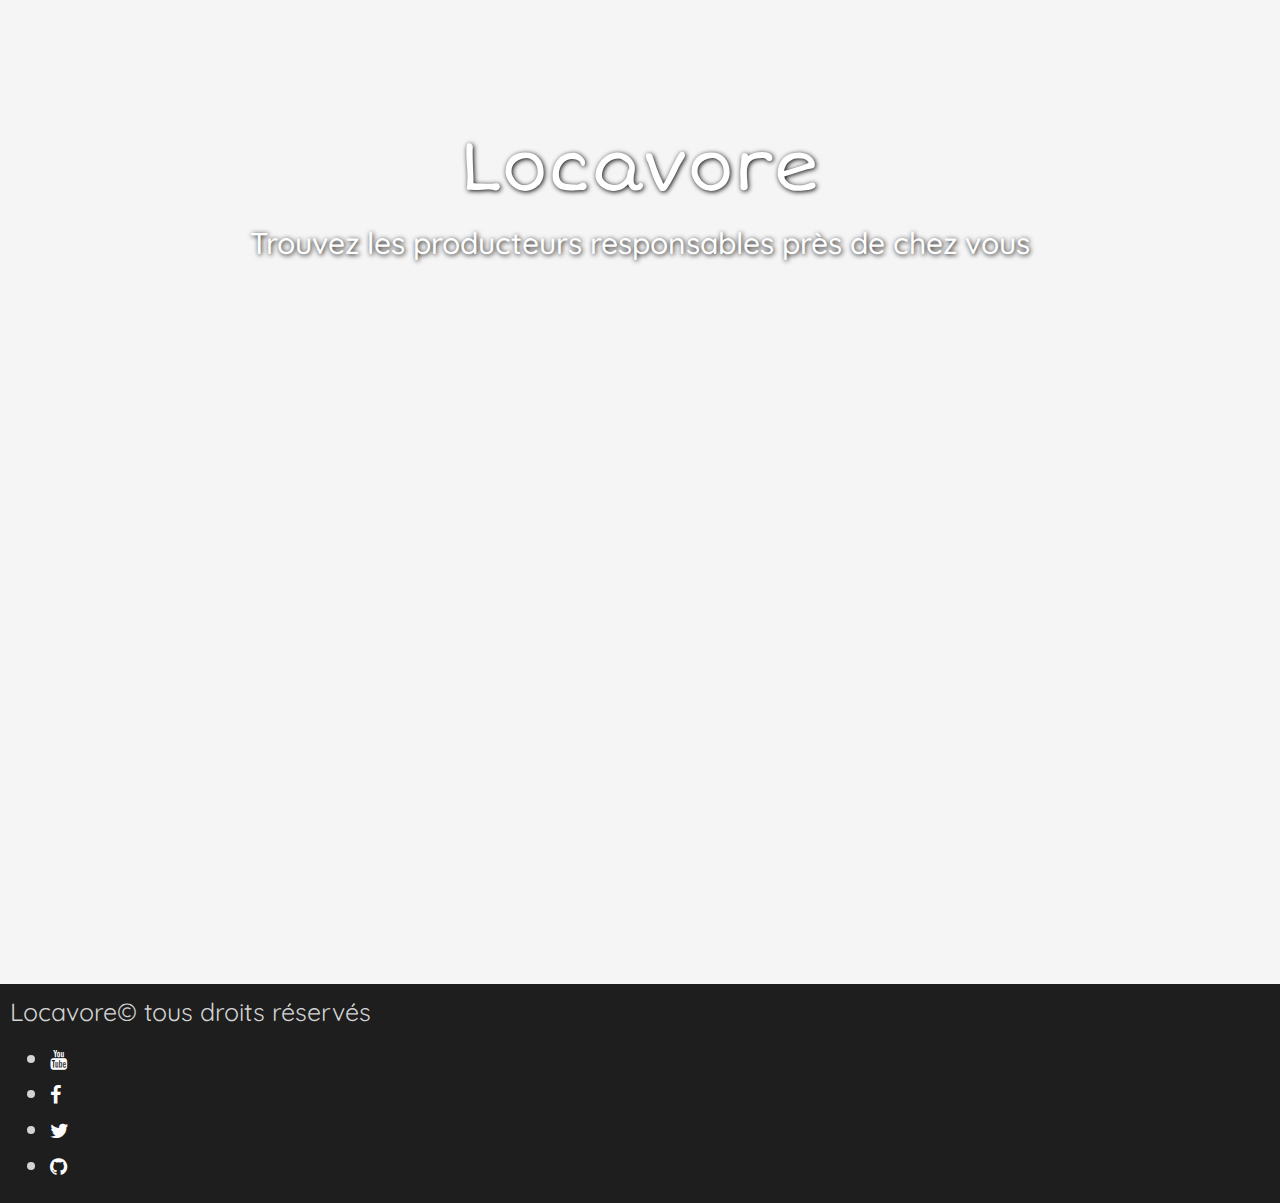
==== index.html @ 12b3997e "Initial commit" ====
<html>
<head>
  <link href='style.css' rel='stylesheet'>
  <meta charset="utf-8">
  <title>Locavore</title>
   <link rel="stylesheet" href="https://maxcdn.bootstrapcdn.com/font-awesome/4.4.0/css/font-awesome.min.css">
   <meta http-equiv="X-UA-Compatible" content="IE=edge">
  <meta name="viewport" content="width=device-width, initial-scale=1">
  <link rel="stylesheet" href="https://maxcdn.bootstrapcdn.com/bootstrap/3.2.0/css/bootstrap.min.css">
  <link href='style.css' rel='stylesheet'>
  <link href="https://fonts.googleapis.com/css?family=Annie+Use+Your+Telescope|Quicksand" rel="stylesheet">
</head>
<body>
  <div id="banner">
    <h1>Locavore</h1>
    <h2>Trouvez les producteurs responsables près de chez vous</h2>
  </div>
<div id="bouton">
  <p>
    <a href="H" class="btn btn-danger">Je fais mes courses</a>
  </p>
</div>
<div id="card-mask2">
  
</div>
<div id="carte">
  <p><iframe width="100%" height="400" frameborder="0" scrolling="no" allowtransparency="true" src="https://mapalist.com/map/660275" ></iframe></p>
</div>
<div id="card-mask">
  
</div>


  <div id="footer">
    <p>Locavore© tous droits réservés</p>
    <ul>
  <li><a href="#"><i class="fa fa-youtube"></i></a></li>
  <li><a href="#"><i class="fa fa-facebook"></i></a></li>
  <li><a href="#"><i class="fa fa-twitter"></i></a></li>
  <li><a href="#"><i class="fa fa-github"></i></a></li>
</ul>
  </div>
</body>
</html>
---- style.css ----
@import url('https://fonts.googleapis.com/css?family=Coming+Soon|Patrick+Hand+SC|Quicksand|Short+Stack');

body{
  background: rgb(245,245,245);
  color: green;
  font-size: 25px;
  font-family: Helvetica;
}
h1{
  font-family: 'Short Stack', cursive;
  color: #4E6E58;
  font-weight: lighter;
  font-size: 60px;
}
h2 {
  font-family: 'Quicksand', sans-serif;
  color: #C52233: lighter;
  font-size: 8px;
}
a {
  color: #FDFDFF;
  font-size: 20px;
}
a:hover {
  text-decoration: none;
  color: #F18805;
}
#banner{
  text-align: center;
  background-image: url("images/lukas-budimaier-93293-unsplash.jpg");
  background-size: cover;
  padding: 110px;
  color: white;
  text-shadow: 1px 1px 5px black;
  margin-bottom: 10px;
}
#banner h1 {
  color: white;
  font-size: 70px;
}
#banner h2 {
  font-size: 30px;
}
#banner p {
  color: white;
  opacity: 0.8;
  font-size: 30px;
  font-weight: lighter;
}
#bouton p {
  text-align: center;
}
#footer{
  padding: 10px;
  background: rgb(30, 30, 30);
  color: lightgrey;
  font-family: 'Quicksand', sans-serif;
}
#card{
  padding: 50px;
  font-weight: lighter;
}

#card-mask{
  height: 70px;
  z-index: 2;
  position: relative;
  top: -70px;
  background-color: rgb(245,245,245);
}
#card-mask2{
  height: 70px;
  z-index: 2;
  position: relative;
  top: -70px;
  background-color: rgb(245,245,245);
}
---- style.css ----
@import url('https://fonts.googleapis.com/css?family=Coming+Soon|Patrick+Hand+SC|Quicksand|Short+Stack');

body{
  background: rgb(245,245,245);
  color: green;
  font-size: 25px;
  font-family: Helvetica;
}
h1{
  font-family: 'Short Stack', cursive;
  color: #4E6E58;
  font-weight: lighter;
  font-size: 60px;
}
h2 {
  font-family: 'Quicksand', sans-serif;
  color: #C52233: lighter;
  font-size: 8px;
}
a {
  color: #FDFDFF;
  font-size: 20px;
}
a:hover {
  text-decoration: none;
  color: #F18805;
}
#banner{
  text-align: center;
  background-image: url("images/lukas-budimaier-93293-unsplash.jpg");
  background-size: cover;
  padding: 110px;
  color: white;
  text-shadow: 1px 1px 5px black;
  margin-bottom: 10px;
}
#banner h1 {
  color: white;
  font-size: 70px;
}
#banner h2 {
  font-size: 30px;
}
#banner p {
  color: white;
  opacity: 0.8;
  font-size: 30px;
  font-weight: lighter;
}
#bouton p {
  text-align: center;
}
#footer{
  padding: 10px;
  background: rgb(30, 30, 30);
  color: lightgrey;
  font-family: 'Quicksand', sans-serif;
}
#card{
  padding: 50px;
  font-weight: lighter;
}

#card-mask{
  height: 70px;
  z-index: 2;
  position: relative;
  top: -70px;
  background-color: rgb(245,245,245);
}
#card-mask2{
  height: 70px;
  z-index: 2;
  position: relative;
  top: -70px;
  background-color: rgb(245,245,245);
}
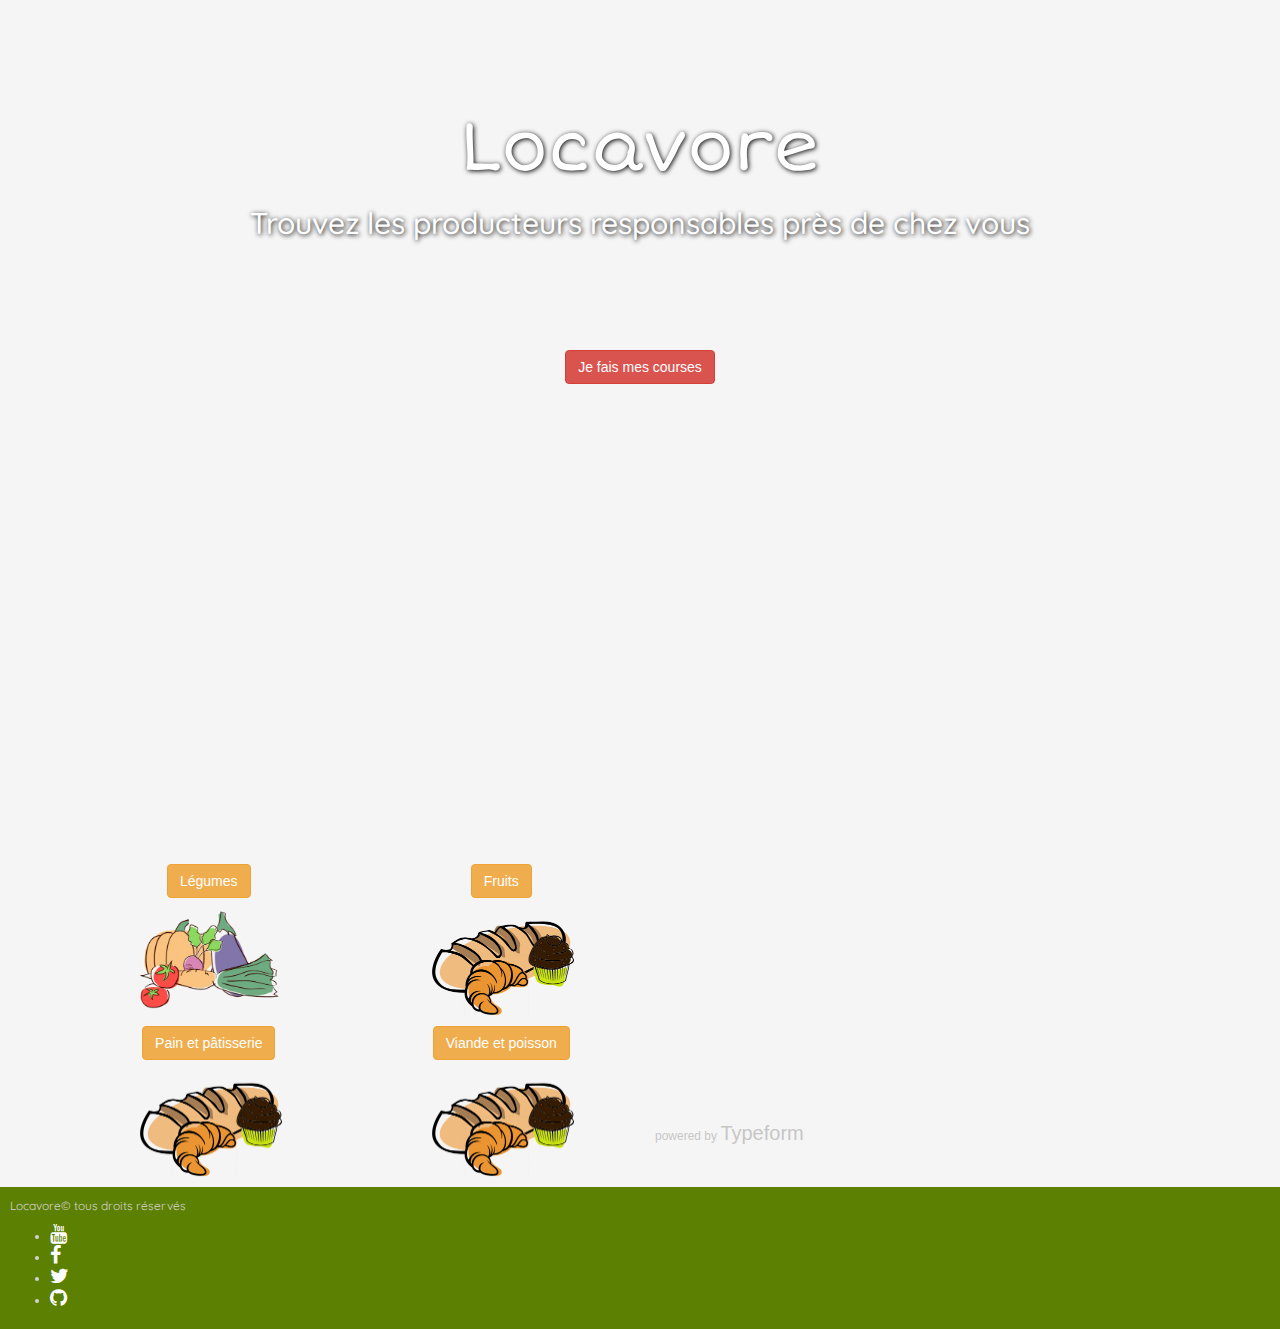
==== commit 93a2a852: "Ajout images et formulaire" ====
--- a/index.html
+++ b/index.html
@@ -20,15 +20,70 @@
     <a href="H" class="btn btn-danger">Je fais mes courses</a>
   </p>
 </div>
-<div id="card-mask2">
-  
+<div id="card-mask-top"></div>
+<div id="carte">
+  <p><iframe width="100%" height="400" frameborder="0" scrolling="no" allowtransparency="true" src="https://mapalist.com/map/660291" ></iframe></p>
 </div>
-<div id="carte">
-  <p><iframe width="100%" height="400" frameborder="0" scrolling="no" allowtransparency="true" src="https://mapalist.com/map/660275" ></iframe></p>
+<div id="card-mask-bottom"></div>
+
+
+<div class="container">
+  <div class="row">
+    
+    <div class="col-xs-6">
+  <div class="row">
+
+    <div class="col-xs-12 col-sm-6 col-md-6">
+      <div class="catégorie">
+        <p>
+          <a href="H"class="btn btn-warning">Légumes</a>
+        </p>
+        <img src="images/légumesmieux.png" width="150">
+      </div>
+    </div>
+
+    <div class="col-xs-12 col-sm-6 col-md-6">
+      <div class="catégorie">
+        <p>
+          <a href="H"class="btn btn-warning">Fruits</a>
+          <img src="images/boulangerie.png" width="150">
+        </p>
+      </div>
+    </div>
+
+    <div class="col-xs-12 col-sm-6 col-md-6">
+      <div class="catégorie">
+        <p>
+          <a href="H"class="btn btn-warning">Pain et pâtisserie</a>
+           <img src="images/boulangerie.png" width="150">
+        </p>
+      </div>
+    </div>
+
+    <div class="col-xs-12 col-sm-6 col-md-6">
+      <div class="catégorie">
+        <p>
+          <a href="H"class="btn btn-warning">Viande et poisson</a>
+          <img src="images/boulangerie.png" width="150">
+        </p>
+      </div>
+    </div>
+
+  </div>
+
+    </div>
+
+    <div class="col-xs-6">
+      <div class="typeform-widget" data-url="https://claudiadutrieux.typeform.com/to/Co4oAA" style="width: 40%; height: 250px;"></div> <script> (function() { var qs,js,q,s,d=document, gi=d.getElementById, ce=d.createElement, gt=d.getElementsByTagName, id="typef_orm", b="https://embed.typeform.com/"; if(!gi.call(d,id)) { js=ce.call(d,"script"); js.id=id; js.src=b+"embed.js"; q=gt.call(d,"script")[0]; q.parentNode.insertBefore(js,q) } })() </script> <div style="font-family: Sans-Serif;font-size: 12px;color: #999;opacity: 0.5; padding-top: 5px;"> powered by <a href="https://admin.typeform.com/signup?utm_campaign=Co4oAA&utm_source=typeform.com-11889337-Basic&utm_medium=typeform&utm_content=typeform-embedded-poweredbytypeform&utm_term=EN" style="color: #999" target="_blank">Typeform</a> </div>
+
+    </div>
+
+  </div>
 </div>
-<div id="card-mask">
-  
-</div>
+
+
+
+
 
 
   <div id="footer">
--- a/style.css
+++ b/style.css
@@ -29,7 +29,7 @@
   text-align: center;
   background-image: url("images/lukas-budimaier-93293-unsplash.jpg");
   background-size: cover;
-  padding: 110px;
+  padding: 90px;
   color: white;
   text-shadow: 1px 1px 5px black;
   margin-bottom: 10px;
@@ -52,26 +52,25 @@
 }
 #footer{
   padding: 10px;
-  background: rgb(30, 30, 30);
+  background: #5C8001;
   color: lightgrey;
   font-family: 'Quicksand', sans-serif;
+  font-size: 12px;
 }
 #card{
   padding: 50px;
   font-weight: lighter;
 }
-
-#card-mask{
-  height: 70px;
+#card-mask-bottom{
+  height: 60px;
   z-index: 2;
   position: relative;
   top: -70px;
   background-color: rgb(245,245,245);
 }
-#card-mask2{
-  height: 70px;
-  z-index: 2;
-  position: relative;
-  top: -70px;
-  background-color: rgb(245,245,245);
+.catégorie{
+  margin-left: 30px;
+  margin-right: 15px;
+  margin-bottom: 10px;
+  text-align: center;
 }--- a/style.css
+++ b/style.css
@@ -29,7 +29,7 @@
   text-align: center;
   background-image: url("images/lukas-budimaier-93293-unsplash.jpg");
   background-size: cover;
-  padding: 110px;
+  padding: 90px;
   color: white;
   text-shadow: 1px 1px 5px black;
   margin-bottom: 10px;
@@ -52,26 +52,25 @@
 }
 #footer{
   padding: 10px;
-  background: rgb(30, 30, 30);
+  background: #5C8001;
   color: lightgrey;
   font-family: 'Quicksand', sans-serif;
+  font-size: 12px;
 }
 #card{
   padding: 50px;
   font-weight: lighter;
 }
-
-#card-mask{
-  height: 70px;
+#card-mask-bottom{
+  height: 60px;
   z-index: 2;
   position: relative;
   top: -70px;
   background-color: rgb(245,245,245);
 }
-#card-mask2{
-  height: 70px;
-  z-index: 2;
-  position: relative;
-  top: -70px;
-  background-color: rgb(245,245,245);
+.catégorie{
+  margin-left: 30px;
+  margin-right: 15px;
+  margin-bottom: 10px;
+  text-align: center;
 }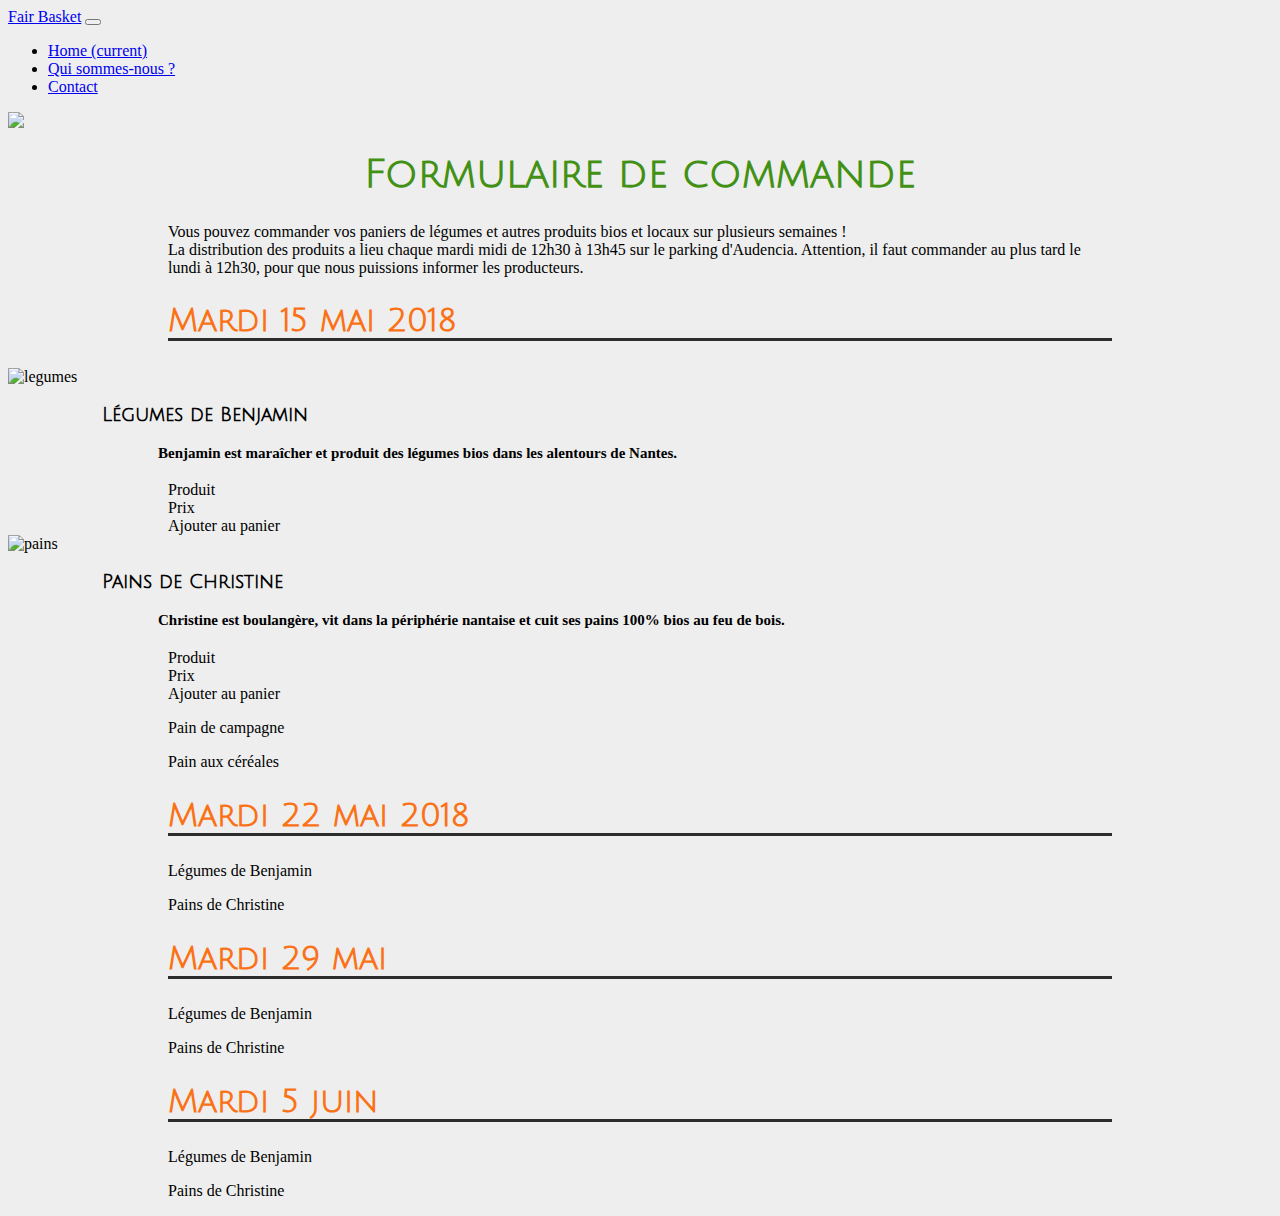
==== commit 027186df: "Test dimensionnement variable des polices" ====
--- a/index.html
+++ b/index.html
@@ -1,99 +1,103 @@
+<!-- déclare qu'on est en HTML5 -->
+<!DOCTYPE html>
 <html>
-<head>
-  <link href='style.css' rel='stylesheet'>
-  <meta charset="utf-8">
-  <title>Locavore</title>
-   <link rel="stylesheet" href="https://maxcdn.bootstrapcdn.com/font-awesome/4.4.0/css/font-awesome.min.css">
-   <meta http-equiv="X-UA-Compatible" content="IE=edge">
-  <meta name="viewport" content="width=device-width, initial-scale=1">
-  <link rel="stylesheet" href="https://maxcdn.bootstrapcdn.com/bootstrap/3.2.0/css/bootstrap.min.css">
-  <link href='style.css' rel='stylesheet'>
-  <link href="https://fonts.googleapis.com/css?family=Annie+Use+Your+Telescope|Quicksand" rel="stylesheet">
+  <head>
+    <!-- Encodage : affichage accents, ... -->
+    <meta charset="utf-8">
+    <!-- indique le style à appliquer à la page -->
+    
+    <title>Fair Basket Audencia</title>
+
+   <link href="bootstrap/css/bootstrap.min.css" rel="stylesheet">
+<link rel="stylesheet" href="https://stackpath.bootstrapcdn.com/bootstrap/4.1.0/css/bootstrap.min.css" integrity="sha384-9gVQ4dYFwwWSjIDZnLEWnxCjeSWFphJiwGPXr1jddIhOegiu1FwO5qRGvFXOdJZ4" crossorigin="anonymous">
+<link rel="stylesheet" href="style.css" />
+
+<link href="https://fonts.googleapis.com/css?family=Julius+Sans+One" rel="stylesheet">
+
 </head>
-<body>
-  <div id="banner">
-    <h1>Locavore</h1>
-    <h2>Trouvez les producteurs responsables près de chez vous</h2>
+   
+  <body>
+<nav class="navbar navbar-expand-lg navbar-light bg-light">
+  <a class="navbar-brand" href="#">Fair Basket</a>
+  <button class="navbar-toggler" type="button" data-toggle="collapse" data-target="#navbarNav" aria-controls="navbarNav" aria-expanded="false" aria-label="Toggle navigation">
+    <span class="navbar-toggler-icon"></span>
+  </button>
+  <div class="collapse navbar-collapse" id="navbarNav">
+    <ul class="navbar-nav">
+      <li class="nav-item active">
+        <a class="nav-link" href="#">Home <span class="sr-only">(current)</span></a>
+      </li>
+      <li class="nav-item">
+        <a class="nav-link" href="#">Qui sommes-nous ?</a>
+      </li>
+      <li class="nav-item">
+        <a class="nav-link" href="#">Contact</a>
+      </li>
+    </ul>
   </div>
-<div id="bouton">
-  <p>
-    <a href="H" class="btn btn-danger">Je fais mes courses</a>
-  </p>
-</div>
-<div id="card-mask-top"></div>
-<div id="carte">
-  <p><iframe width="100%" height="400" frameborder="0" scrolling="no" allowtransparency="true" src="https://mapalist.com/map/660291" ></iframe></p>
-</div>
-<div id="card-mask-bottom"></div>
+</nav>
+    <img src="images/fairbasketbannieresite.png" width="100%">
 
+    <h1><strong>Formulaire de commande</strong></h1>
 
-<div class="container">
-  <div class="row">
-    
-    <div class="col-xs-6">
-  <div class="row">
+    <p>Vous pouvez commander vos paniers de légumes et autres produits bios et locaux sur plusieurs semaines ! <br/ >La distribution des produits a lieu chaque mardi midi de 12h30 à 13h45 sur le parking d'Audencia. Attention, il faut commander au plus tard le lundi à 12h30, pour que nous puissions informer les producteurs.</p>
 
-    <div class="col-xs-12 col-sm-6 col-md-6">
-      <div class="catégorie">
-        <p>
-          <a href="H"class="btn btn-warning">Légumes</a>
-        </p>
-        <img src="images/légumesmieux.png" width="150">
+    <h2 class="weekorder">Mardi 15 mai 2018</h2>
+
+    <div class=container-fluid>
+      <div class="order">
+        <div class="col-xs-12 col-sm-6 col-md-4 col-lg-4">
+          <img src="images/legumes2.jpg" alt="legumes" width="100">
+        </div>
+        <div class="col-xs-12 col-sm-6 col-md-4 col-lg-4">
+            <h3>Légumes de Benjamin</h3>
+            <h4>Benjamin est maraîcher et produit des légumes bios dans les alentours de Nantes.</h4>
+        </div>
+        <div class="col-xs-12 col-sm-12 col-md-4 col-lg-4">
+            <div class="titleproduct">
+              <div class="col-xs-4 col-sm-4 col-md-2 col-lg-2">Produit</div>
+              <div class="col-xs-4 col-sm-4 col-md-1 col-lg-1">Prix</div>
+              <div class="col-xs-4 col-sm-4 col-md-1 col-lg-1">Ajouter au panier</div>
+            </div>
+          </div>
+        </div>
       </div>
     </div>
 
-    <div class="col-xs-12 col-sm-6 col-md-6">
-      <div class="catégorie">
-        <p>
-          <a href="H"class="btn btn-warning">Fruits</a>
-          <img src="images/boulangerie.png" width="150">
-        </p>
+    <div class=container-fluid>
+      <div class="order">
+        <div class="col-xs-12 col-sm-6 col-md-4 col-lg-4">
+          <img src="images/pain.jpg" alt="pains" width="100">
+        </div>
+        <div class="col-xs-12 col-sm-6 col-md-4 col-lg-4">
+            <h3>Pains de Christine</h3>
+            <h4>Christine est boulangère, vit dans la périphérie nantaise et cuit ses pains 100% bios au feu de bois.</h4>
+        </div>
+        <div class="col-xs-12 col-sm-12 col-md-4 col-lg-4">
+          <div class="titleproduct">
+              <div class="col-xs-4 col-sm-4 col-md-2 col-lg-2">Produit</div>
+              <div class="col-xs-4 col-sm-4 col-md-1 col-lg-1">Prix</div>
+              <div class="col-xs-4 col-sm-4 col-md-1 col-lg-1">Ajouter au panier</div>
+            </div>
+          </div>
+        </div>
       </div>
     </div>
+        
+    <p>Pain de campagne</p>
+    <p>Pain aux céréales</p>
 
-    <div class="col-xs-12 col-sm-6 col-md-6">
-      <div class="catégorie">
-        <p>
-          <a href="H"class="btn btn-warning">Pain et pâtisserie</a>
-           <img src="images/boulangerie.png" width="150">
-        </p>
-      </div>
-    </div>
+    <h2 class="weekorder">Mardi 22 mai 2018</h2>
+    <p>Légumes de Benjamin</p>
+    <p>Pains de Christine</p>
 
-    <div class="col-xs-12 col-sm-6 col-md-6">
-      <div class="catégorie">
-        <p>
-          <a href="H"class="btn btn-warning">Viande et poisson</a>
-          <img src="images/boulangerie.png" width="150">
-        </p>
-      </div>
-    </div>
+    <h2 class="weekorder">Mardi 29 mai</h2>
+    <p>Légumes de Benjamin</p>
+    <p>Pains de Christine</p>
 
-  </div>
+    <h2 class="weekorder">Mardi 5 juin</h2>
+    <p>Légumes de Benjamin</p>
+    <p>Pains de Christine</p>
 
-    </div>
-
-    <div class="col-xs-6">
-      <div class="typeform-widget" data-url="https://claudiadutrieux.typeform.com/to/Co4oAA" style="width: 40%; height: 250px;"></div> <script> (function() { var qs,js,q,s,d=document, gi=d.getElementById, ce=d.createElement, gt=d.getElementsByTagName, id="typef_orm", b="https://embed.typeform.com/"; if(!gi.call(d,id)) { js=ce.call(d,"script"); js.id=id; js.src=b+"embed.js"; q=gt.call(d,"script")[0]; q.parentNode.insertBefore(js,q) } })() </script> <div style="font-family: Sans-Serif;font-size: 12px;color: #999;opacity: 0.5; padding-top: 5px;"> powered by <a href="https://admin.typeform.com/signup?utm_campaign=Co4oAA&utm_source=typeform.com-11889337-Basic&utm_medium=typeform&utm_content=typeform-embedded-poweredbytypeform&utm_term=EN" style="color: #999" target="_blank">Typeform</a> </div>
-
-    </div>
-
-  </div>
-</div>
-
-
-
-
-
-
-  <div id="footer">
-    <p>Locavore© tous droits réservés</p>
-    <ul>
-  <li><a href="#"><i class="fa fa-youtube"></i></a></li>
-  <li><a href="#"><i class="fa fa-facebook"></i></a></li>
-  <li><a href="#"><i class="fa fa-twitter"></i></a></li>
-  <li><a href="#"><i class="fa fa-github"></i></a></li>
-</ul>
-  </div>
-</body>
+  </body>
 </html>--- a/style.css
+++ b/style.css
@@ -1,76 +1,99 @@
-@import url('https://fonts.googleapis.com/css?family=Coming+Soon|Patrick+Hand+SC|Quicksand|Short+Stack');
+/* commentaires 
 
-body{
-  background: rgb(245,245,245);
-  color: green;
-  font-size: 25px;
-  font-family: Helvetica;
+on peut appeler des classes en écrivant leur nom en tant que balise
+pour appeler un id le faire précéder de #
+pour appeler toutes les balises : *
+
+h1 em : selectionne toutes les balises em contenues dans h1
+h2 + p : selectionne le premier p après les h2
+
+a[title] : tous les a (liens) qui ont un attribut title (infobulle)
+a[title="nom"] : contiennent le mot nom exactement
+a[title*="nom"] : continent le mot nom 
+
+font-family: police1, police2, police3, police4; //conseillé d'indiquer 3/4 polices pour être sûr qu'une fonctionne
+
+font-style : italic/oblique/normal;
+font-weight : bold/normal; mettre en gras
+text-decoration : underline/line-through/overligne/blink/none;
+text-align : left/right/center/justify; ne fonctionne que sur des balises de type bloc ! p, div, h
+
+faire flotter une image :
+.nomimage
+{
+float : right/left;
 }
-h1{
-  font-family: 'Short Stack', cursive;
-  color: #4E6E58;
-  font-weight: lighter;
-  font-size: 60px;
+
+
+pour arrêter le flottant :
+.nombalisetexte
+{
+clear : left/right/both;
 }
-h2 {
-  font-family: 'Quicksand', sans-serif;
-  color: #C52233: lighter;
-  font-size: 8px;
+
+couleurs : méthode RGB ou méthode héxadécimale
+https://www.webpagefx.com/web-design/color-picker/00b035
+
+*/
+
+h1
+{
+  color: #429114;
+  font-size: 2.5em;
+  text-align: center;
+  margin-top: 0.5em;
+  font-family: 'Julius Sans One', sans-serif;
 }
-a {
-  color: #FDFDFF;
-  font-size: 20px;
+
+h2
+{
+  color: #FA7116;
+  font-size: 2em;
+  margin-left: 5em;
+  margin-right: 5em;
+  font-family: 'Julius Sans One', sans-serif;
 }
-a:hover {
-  text-decoration: none;
-  color: #F18805;
+
+h3
+{
+  font-family: 'Julius Sans One', sans-serif;
+  font-size: 1,5em;
+  margin-left: 5em;
+  margin-right: 5em;
 }
-#banner{
-  text-align: center;
-  background-image: url("images/lukas-budimaier-93293-unsplash.jpg");
-  background-size: cover;
-  padding: 90px;
-  color: white;
-  text-shadow: 1px 1px 5px black;
-  margin-bottom: 10px;
+
+h4
+{
+  font-size: 15px;
+  margin-right: 10em;
+  margin-left: 10em;
 }
-#banner h1 {
-  color: white;
-  font-size: 70px;
+
+p
+{
+    color: black;
+    font-size: 1em;
+    margin-left: 10em;
+    margin-right: 10em;
 }
-#banner h2 {
-  font-size: 30px;
+
+.titleproduct
+{
+  margin-left: 10em;
+  margin-right: 10em;
 }
-#banner p {
-  color: white;
-  opacity: 0.8;
-  font-size: 30px;
-  font-weight: lighter;
+
+.pains, .legumes 
+{
+  float:left;
 }
-#bouton p {
-  text-align: center;
+
+.weekorder
+{
+  border-bottom: grey outset;
 }
-#footer{
-  padding: 10px;
-  background: #5C8001;
-  color: lightgrey;
-  font-family: 'Quicksand', sans-serif;
-  font-size: 12px;
-}
-#card{
-  padding: 50px;
-  font-weight: lighter;
-}
-#card-mask-bottom{
-  height: 60px;
-  z-index: 2;
-  position: relative;
-  top: -70px;
-  background-color: rgb(245,245,245);
-}
-.catégorie{
-  margin-left: 30px;
-  margin-right: 15px;
-  margin-bottom: 10px;
-  text-align: center;
+
+body
+{
+  background-color: #EEEEEE;
 }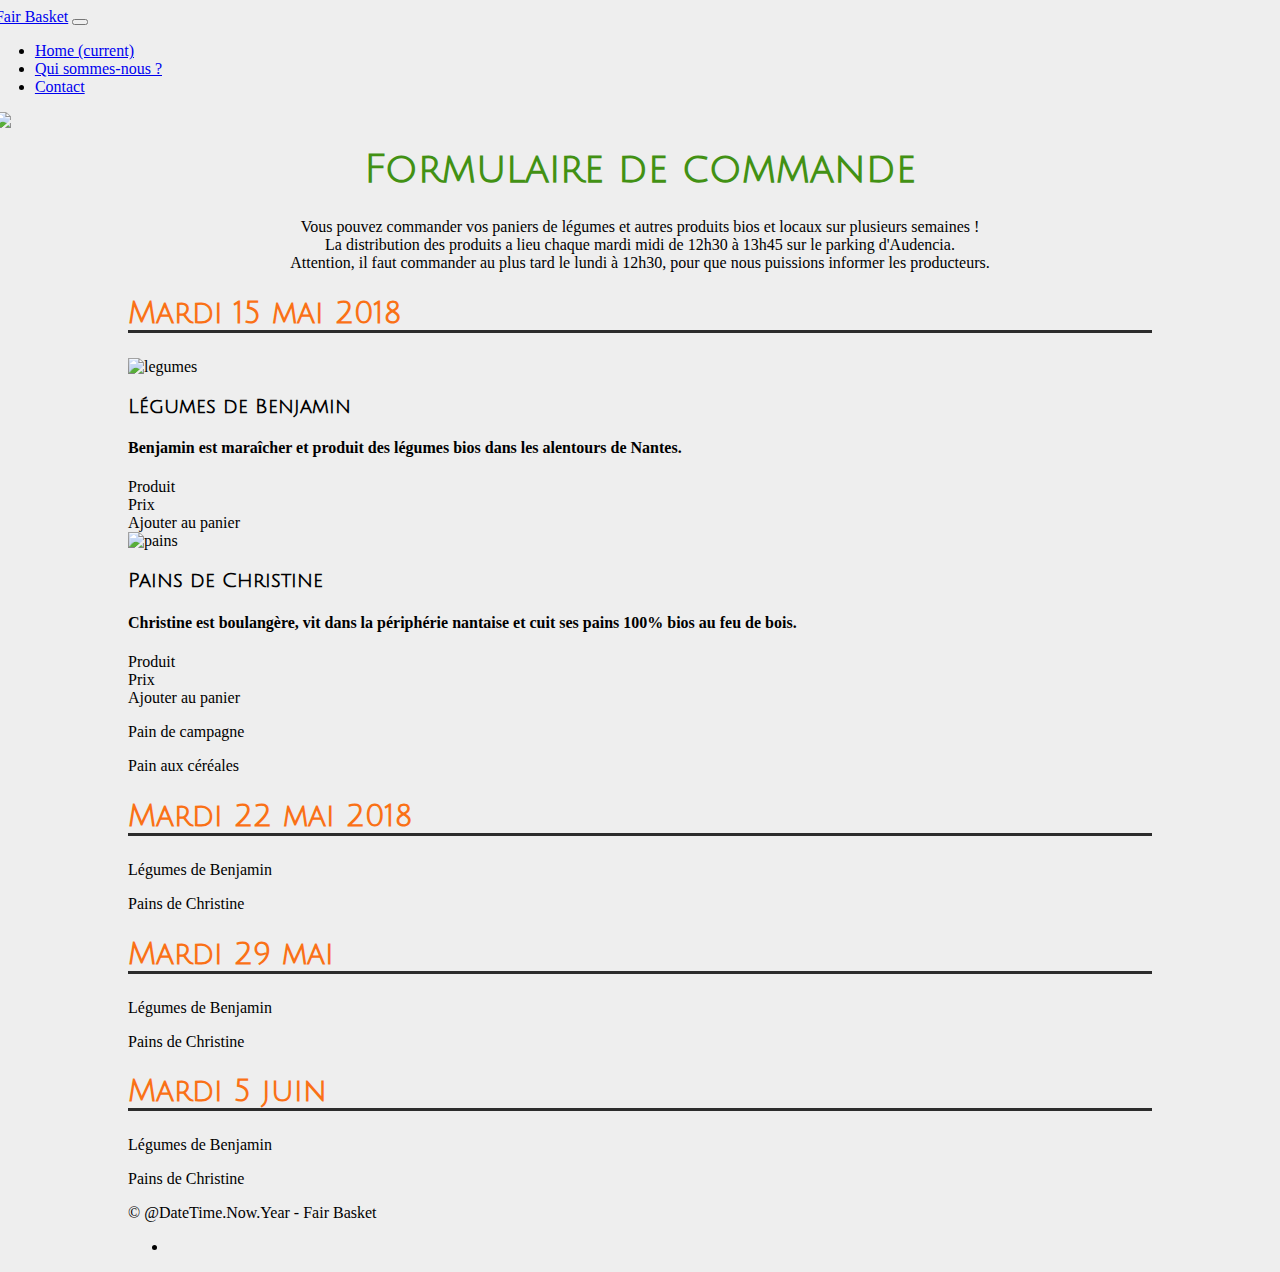
==== commit bfe0b005: "Style V1" ====
--- a/index.html
+++ b/index.html
@@ -10,14 +10,15 @@
 
    <link href="bootstrap/css/bootstrap.min.css" rel="stylesheet">
 <link rel="stylesheet" href="https://stackpath.bootstrapcdn.com/bootstrap/4.1.0/css/bootstrap.min.css" integrity="sha384-9gVQ4dYFwwWSjIDZnLEWnxCjeSWFphJiwGPXr1jddIhOegiu1FwO5qRGvFXOdJZ4" crossorigin="anonymous">
+
 <link rel="stylesheet" href="style.css" />
 
 <link href="https://fonts.googleapis.com/css?family=Julius+Sans+One" rel="stylesheet">
 
 </head>
    
-  <body>
-<nav class="navbar navbar-expand-lg navbar-light bg-light">
+<header>
+  <nav class="navbar navbar-expand-lg navbar-light bg-light">
   <a class="navbar-brand" href="#">Fair Basket</a>
   <button class="navbar-toggler" type="button" data-toggle="collapse" data-target="#navbarNav" aria-controls="navbarNav" aria-expanded="false" aria-label="Toggle navigation">
     <span class="navbar-toggler-icon"></span>
@@ -36,11 +37,14 @@
     </ul>
   </div>
 </nav>
-    <img src="images/fairbasketbannieresite.png" width="100%">
+    <img src="images/banniere.png" width="100%">
+</header>
+
+  <body>
 
     <h1><strong>Formulaire de commande</strong></h1>
 
-    <p>Vous pouvez commander vos paniers de légumes et autres produits bios et locaux sur plusieurs semaines ! <br/ >La distribution des produits a lieu chaque mardi midi de 12h30 à 13h45 sur le parking d'Audencia. Attention, il faut commander au plus tard le lundi à 12h30, pour que nous puissions informer les producteurs.</p>
+    <p class=sous-titre>Vous pouvez commander vos paniers de légumes et autres produits bios et locaux sur plusieurs semaines ! <br/ >La distribution des produits a lieu chaque mardi midi de 12h30 à 13h45 sur le parking d'Audencia. <br/ >Attention, il faut commander au plus tard le lundi à 12h30, pour que nous puissions informer les producteurs.</p>
 
     <h2 class="weekorder">Mardi 15 mai 2018</h2>
 
@@ -100,4 +104,13 @@
     <p>Pains de Christine</p>
 
   </body>
+
+<footer>
+  <p>&copy; @DateTime.Now.Year - Fair Basket</p>
+  <ul class="list-inline">
+      <li><a href="https://www.facebook.com/fairbaskets/?ref=br_rs"><i class="fa fa-facebook"></i></a></li>
+  </ul>
+
+</footer>
+
 </html>--- a/style.css
+++ b/style.css
@@ -39,49 +39,36 @@
 h1
 {
   color: #429114;
-  font-size: 2.5em;
+  font-size: 40px;
   text-align: center;
-  margin-top: 0.5em;
+  margin-top: 1.5%;
   font-family: 'Julius Sans One', sans-serif;
 }
 
 h2
 {
   color: #FA7116;
-  font-size: 2em;
-  margin-left: 5em;
-  margin-right: 5em;
+  font-size: 30px;
   font-family: 'Julius Sans One', sans-serif;
 }
 
 h3
 {
   font-family: 'Julius Sans One', sans-serif;
-  font-size: 1,5em;
-  margin-left: 5em;
-  margin-right: 5em;
+  font-size: 20px;
 }
 
 h4
 {
-  font-size: 15px;
-  margin-right: 10em;
-  margin-left: 10em;
+  font-size: 16px;
 }
 
 p
 {
     color: black;
-    font-size: 1em;
-    margin-left: 10em;
-    margin-right: 10em;
+    font-size: 16px;
 }
 
-.titleproduct
-{
-  margin-left: 10em;
-  margin-right: 10em;
-}
 
 .pains, .legumes 
 {
@@ -93,7 +80,27 @@
   border-bottom: grey outset;
 }
 
+.sous-titre
+{
+  text-align: center;
+}
+
 body
 {
   background-color: #EEEEEE;
+  margin-right: 10%;
+  margin-left: 10%;
+}
+header
+{
+  margin-right: -13%;
+  margin-left: -13%;
+}
+
+#footer
+{
+  padding: 10px;
+  background: #5C8001;
+  color: lightgrey;
+  font-size: 12px;
 }